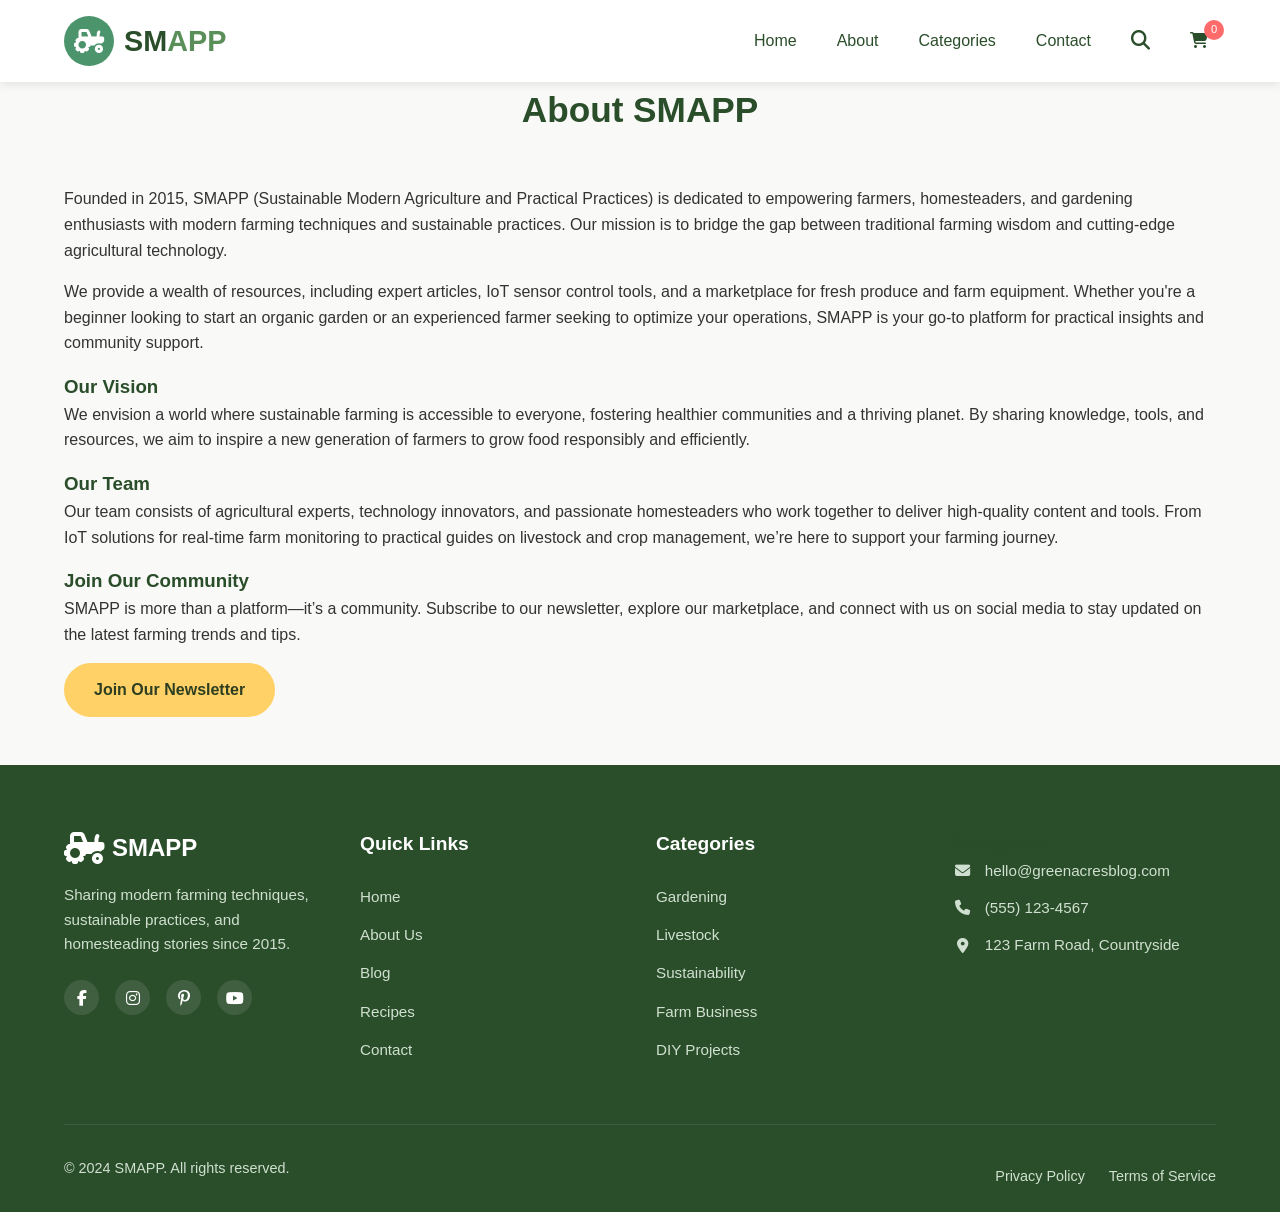
==== about.html @ 882ce3ce "Add files via upload" ====
<script type="text/javascript">
        var gk_isXlsx = false;
        var gk_xlsxFileLookup = {};
        var gk_fileData = {};
        function filledCell(cell) {
          return cell !== '' && cell != null;
        }
        function loadFileData(filename) {
        if (gk_isXlsx && gk_xlsxFileLookup[filename]) {
            try {
                var workbook = XLSX.read(gk_fileData[filename], { type: 'base64' });
                var firstSheetName = workbook.SheetNames[0];
                var worksheet = workbook.Sheets[firstSheetName];

                // Convert sheet to JSON to filter blank rows
                var jsonData = XLSX.utils.sheet_to_json(worksheet, { header: 1, blankrows: false, defval: '' });
                // Filter out blank rows (rows where all cells are empty, null, or undefined)
                var filteredData = jsonData.filter(row => row.some(filledCell));

                // Heuristic to find the header row by ignoring rows with fewer filled cells than the next row
                var headerRowIndex = filteredData.findIndex((row, index) =>
                  row.filter(filledCell).length >= filteredData[index + 1]?.filter(filledCell).length
                );
                // Fallback
                if (headerRowIndex === -1 || headerRowIndex > 25) {
                  headerRowIndex = 0;
                }

                // Convert filtered JSON back to CSV
                var csv = XLSX.utils.aoa_to_sheet(filteredData.slice(headerRowIndex)); // Create a new sheet from filtered array of arrays
                csv = XLSX.utils.sheet_to_csv(csv, { header: 1 });
                return csv;
            } catch (e) {
                console.error(e);
                return "";
            }
        }
        return gk_fileData[filename] || "";
        }
        </script><!DOCTYPE html>
<html lang="en">
<head>
    <meta charset="UTF-8">
    <meta name="viewport" content="width=device-width, initial-scale=1.0">
    <title>About SMAPP - Modern Farming Insights</title>
    <link rel="stylesheet" href="https://cdnjs.cloudflare.com/ajax/libs/font-awesome/6.4.0/css/all.min.css">
    <link rel="stylesheet" href="styles.css">
</head>
<body>
    <header>
        <div class="container header-container">
            <div class="logo-container">
                <a href="index.html" class="logo">
                    <div class="logo-img">
                        <i class="fas fa-tractor"></i>
                    </div>
                    <span class="logo-text">SM<span>APP</span></span>
                </a>
            </div>
            <button class="mobile-menu-btn" id="mobileMenuBtn">☰</button>
            <nav id="mainNav">
                <ul>
                    <li><a href="index.html">Home</a></li>
                    <li><a href="about.html" class="active">About</a></li>
                    <li><a href="categories.html">Categories</a></li>
                    <li><a href="contact.html">Contact</a></li>
                    <li><a href="#" class="search-btn" id="searchBtn"><i class="fas fa-search"></i></a></li>
                    <li class="cart-icon">
                        <a href="cart.html">
                            <i class="fas fa-shopping-cart"></i>
                            <span class="cart-count">0</span>
                        </a>
                    </li>
                </ul>
            </nav>
        </div>
        <div class="search-container" id="searchContainer">
            <input type="text" placeholder="Search articles..." id="searchInput">
            <button id="searchSubmit"><i class="fas fa-search"></i></button>
        </div>
    </header>

    <section id="about" class="about-section">
        <div class="container">
            <h2 class="section-title">About SMAPP</h2>
            <div class="about-content">
                <p>Founded in 2015, SMAPP (Sustainable Modern Agriculture and Practical Practices) is dedicated to empowering farmers, homesteaders, and gardening enthusiasts with modern farming techniques and sustainable practices. Our mission is to bridge the gap between traditional farming wisdom and cutting-edge agricultural technology.</p>
                <p>We provide a wealth of resources, including expert articles, IoT sensor control tools, and a marketplace for fresh produce and farm equipment. Whether you're a beginner looking to start an organic garden or an experienced farmer seeking to optimize your operations, SMAPP is your go-to platform for practical insights and community support.</p>
                <h3>Our Vision</h3>
                <p>We envision a world where sustainable farming is accessible to everyone, fostering healthier communities and a thriving planet. By sharing knowledge, tools, and resources, we aim to inspire a new generation of farmers to grow food responsibly and efficiently.</p>
                <h3>Our Team</h3>
                <p>Our team consists of agricultural experts, technology innovators, and passionate homesteaders who work together to deliver high-quality content and tools. From IoT solutions for real-time farm monitoring to practical guides on livestock and crop management, we’re here to support your farming journey.</p>
                <h3>Join Our Community</h3>
                <p>SMAPP is more than a platform—it’s a community. Subscribe to our newsletter, explore our marketplace, and connect with us on social media to stay updated on the latest farming trends and tips.</p>
                <div class="cta-button">
                    <a href="newsletter.html" class="btn btn-primary">Join Our Newsletter</a>
                </div>
            </div>
        </div>
    </section>

    <footer>
        <div class="container">
            <div class="footer-content">
                <div class="footer-about">
                    <div class="footer-logo">
                        <i class="fas fa-tractor"></i>
                        <span>SMAPP</span>
                    </div>
                    <p>Sharing modern farming techniques, sustainable practices, and homesteading stories since 2015.</p>
                    <div class="social-links">
                        <a href="#"><i class="fab fa-facebook-f"></i></a>
                        <a href="#"><i class="fab fa-instagram"></i></a>
                        <a href="#"><i class="fab fa-pinterest-p"></i></a>
                        <a href="#"><i class="fab fa-youtube"></i></a>
                    </div>
                </div>
                <div class="footer-links">
                    <h3>Quick Links</h3>
                    <ul>
                        <li><a href="index.html">Home</a></li>
                        <li><a href="about.html">About Us</a></li>
                        <li><a href="Articles.html">Blog</a></li>
                        <li><a href="#recipes">Recipes</a></li>
                        <li><a href="contact.html">Contact</a></li>
                    </ul>
                </div>
                <div class="footer-links">
                    <h3>Categories</h3>
                    <ul>
                        <li><a href="categories.html#gardening">Gardening</a></li>
                        <li><a href="categories.html#livestock">Livestock</a></li>
                        <li><a href="categories.html#sustainability">Sustainability</a></li>
                        <li><a href="categories.html#farm-business">Farm Business</a></li>
                        <li><a href="categories.html#diy-projects">DIY Projects</a></li>
                    </ul>
                </div>
                <div class="footer-contact">
                    <h3>Contact Us</h3>
                    <p><i class="fas fa-envelope"></i> hello@greenacresblog.com</p>
                    <p><i class="fas fa-phone"></i> (555) 123-4567</p>
                    <p><i class="fas fa-map-marker-alt"></i> 123 Farm Road, Countryside</p>
                </div>
            </div>
            <div class="footer-bottom">
                <p>&copy; 2024 SMAPP. All rights reserved.</p>
                <div class="footer-legal">
                    <a href="#">Privacy Policy</a>
                    <a href="#">Terms of Service</a>
                </div>
            </div>
        </div>
    </footer>

    <script src="script.js"></script>
    <script>
(function(){if(!window.chatbase||window.chatbase("getState")!=="initialized"){window.chatbase=(...arguments)=>{if(!window.chatbase.q){window.chatbase.q=[]}window.chatbase.q.push(arguments)};window.chatbase=new Proxy(window.chatbase,{get(target,prop){if(prop==="q"){return target.q}return(...args)=>target(prop,...args)}})}const onLoad=function(){const script=document.createElement("script");script.src="https://www.chatbase.co/embed.min.js";script.id="EK2ZR9FNbTwQjZ9c8VJAH";script.domain="www.chatbase.co";document.body.appendChild(script)};if(document.readyState==="complete"){onLoad()}else{window.addEventListener("load",onLoad)}})();
</script>
</body>
</html>
---- styles.css ----
/* CSS Reset */
* {
    margin: 0;
    padding: 0;
    box-sizing: border-box;
    font-family: 'Segoe UI', Tahoma, Geneva, Verdana, sans-serif;
}

body {
    line-height: 1.6;
    color: #333;
    background-color: #f9f9f7;
}

/* Typography */
h1, h2, h3, h4 {
    font-weight: 700;
    color: #2a4d2a;
}

p {
    margin-bottom: 1rem;
}

a {
    text-decoration: none;
    color: inherit;
}

/* Header Styles */
header {
    background-color: #fff;
    padding: 1rem 0;
    position: sticky;
    top: 0;
    z-index: 100;
    box-shadow: 0 2px 10px rgba(0,0,0,0.1);
}

.container {
    width: 90%;
    max-width: 1200px;
    margin: 0 auto;
}

.header-container {
    display: flex;
    justify-content: space-between;
    align-items: center;
}

/* Logo Styles */
.logo-container {
    display: flex;
    align-items: center;
}

.logo {
    display: flex;
    align-items: center;
}

.logo-img {
    height: 50px;
    width: 50px;
    background-color: #4c956c;
    border-radius: 50%;
    display: flex;
    align-items: center;
    justify-content: center;
    margin-right: 10px;
    color: white;
    font-size: 1.5rem;
}

.logo-text {
    font-size: 1.8rem;
    font-weight: bold;
    color: #2a4d2a;
}

.logo-text span {
    color: #5a8f5a;
}

/* Navigation */
nav ul {
    display: flex;
    list-style: none;
    align-items: center;
}

nav ul li {
    margin-left: 1.5rem;
}

nav ul li a {
    color: #2a4d2a;
    font-weight: 500;
    transition: color 0.3s;
    padding: 0.5rem;
    border-radius: 5px;
}

nav ul li a:hover {
    color: #5a8f5a;
    background-color: #f1f8f1;
}

.search-btn {
    font-size: 1.2rem;
    cursor: pointer;
}

.mobile-menu-btn {
    display: none;
    background: none;
    border: none;
    color: #2a4d2a;
    font-size: 1.5rem;
    cursor: pointer;
}

/* Search Container */
.search-container {
    display: none;
    padding: 1rem 0;
    background-color: #f1f8f1;
    justify-content: center;
}

.search-container.active {
    display: flex;
}

.search-container input {
    width: 60%;
    padding: 0.8rem 1rem;
    border: 1px solid #ddd;
    border-radius: 5px 0 0 5px;
    font-size: 1rem;
}

.search-container button {
    padding: 0 1rem;
    background-color: #5a8f5a;
    color: white;
    border: none;
    border-radius: 0 5px 5px 0;
    cursor: pointer;
}

/* ================== DASHBOARD ================== */
.dashboard-wrapper {
    max-width: 1000px;
    width: 100%;
    background: rgba(25, 35, 45, 0.8);
    border-radius: 20px;
    box-shadow: 0 15px 25px rgba(0, 0, 0, 0.5);
    overflow: hidden;
}

.dashboard-header {
    background: linear-gradient(90deg, #2c5c2c, #3a7a3a);
    padding: 25px 30px;
    text-align: center;
}

.dashboard-header h1 {
    font-size: 28px;
    margin-bottom: 5px;
    color: #fff;
}

.dashboard-header p {
    font-size: 16px;
    opacity: 0.8;
}

.sensor-grid {
    display: grid;
    grid-template-columns: repeat(auto-fit, minmax(300px, 1fr));
    gap: 20px;
    padding: 30px;
}

.sensor-card {
    background: rgba(35, 45, 55, 0.7);
    border-radius: 15px;
    padding: 20px;
    box-shadow: 0 5px 15px rgba(0, 0, 0, 0.3);
    transition: transform 0.3s ease;
}

.sensor-card:hover {
    transform: translateY(-5px);
}

.sensor-header {
    display: flex;
    align-items: center;
    margin-bottom: 15px;
    border-bottom: 1px solid rgba(255, 255, 255, 0.1);
    padding-bottom: 10px;
}

.sensor-icon {
    width: 50px;
    height: 50px;
    background: linear-gradient(135deg, #3a7a3a, #2c5c2c);
    border-radius: 50%;
    display: flex;
    justify-content: center;
    align-items: center;
    margin-right: 15px;
    font-size: 20px;
}

.sensor-info h3 {
    font-size: 18px;
    margin-bottom: 5px;
}

.sensor-info p {
    font-size: 14px;
    opacity: 0.7;
}

.sensor-status {
    display: flex;
    justify-content: space-between;
    margin: 15px 0;
    padding: 10px;
    background: rgba(0, 0, 0, 0.2);
    border-radius: 10px;
}

.status-indicator {
    display: flex;
    align-items: center;
}

.status-dot {
    width: 12px;
    height: 12px;
    border-radius: 50%;
    margin-right: 8px;
}

.online {
    background: #4CAF50;
    box-shadow: 0 0 8px #4CAF50;
}

.offline {
    background: #f44336;
    box-shadow: 0 0 8px #f44336;
}

.sensor-value {
    font-weight: bold;
    font-size: 18px;
}

.sensor-controls {
    display: flex;
    justify-content: space-between;
    margin-top: 20px;
}

.control-btn {
    flex: 1;
    margin: 0 5px;
    padding: 12px 0;
    border: none;
    border-radius: 8px;
    font-weight: bold;
    cursor: pointer;
    transition: all 0.3s ease;
    display: flex;
    justify-content: center;
    align-items: center;
}

.btn-on {
    background: linear-gradient(to right, #4CAF50, #2E7D32);
    color: white;
}

.btn-off {
    background: linear-gradient(to right, #f44336, #c62828);
    color: white;
}

.btn-auto {
    background: linear-gradient(to right, #2196F3, #1976D2);
    color: white;
}

.control-btn i {
    margin-right: 8px;
}

.control-btn:hover {
    transform: scale(1.05);
    box-shadow: 0 0 15px rgba(0, 0, 0, 0.4);
}

.btn-on.active {
    box-shadow: 0 0 15px #4CAF50;
}

.btn-off.active {
    box-shadow: 0 0 15px #f44336;
}

.btn-auto.active {
    box-shadow: 0 0 15px #2196F3;
}

.footer {
    text-align: center;
    padding: 20px;
    border-top: 1px solid rgba(255, 255, 255, 0.1);
    font-size: 14px;
    opacity: 0.7;
}


/* Featured Post */
.featured-post {
    background: linear-gradient(rgba(0, 0, 0, 0.4), rgba(0, 0, 0, 0.4)), url('https://images.unsplash.com/photo-1500595046743-cd271d694d30?ixlib=rb-4.0.3&ixid=M3wxMjA3fDB8MHxwaG90by1wYWdlfHx8fGVufDB8fHx8fA%3D%3D&auto=format&fit=crop&w=2074&q=80');
    background-size: cover;
    background-position: center;
    height: 70vh;
    display: flex;
    align-items: center;
    color: white;
    margin-bottom: 3rem;
}

.featured-content {
    max-width: 800px;
}

/* Button Styles */
.btn {
    display: inline-block;
    padding: 0.8rem 1.8rem;
    border-radius: 5px;
    font-weight: bold;
    transition: all 0.3s;
    text-align: center;
    cursor: pointer;
}

.btn-primary {
    background-color: #5a8f5a;
    color: white;
    border: 2px solid #5a8f5a;
}

.btn-primary:hover {
    background-color: #4a7d4a;
    border-color: #4a7d4a;
}

.btn-secondary {
    background-color: transparent;
    color: #5a8f5a;
    border: 2px solid #5a8f5a;
}

.btn-secondary:hover {
    background-color: rgba(90, 143, 90, 0.1);
}

/* Weather Widget */
.weather-widget {
    background: linear-gradient(135deg, #4a7c59 0%, #87a878 100%);
    border-radius: 18px;
    padding: 25px;
    color: white;
    box-shadow: 0 10px 20px rgba(0, 0, 0, 0.1);
    width: 100%;
    margin: 0 auto;
}

.weather-header {
    display: flex;
    justify-content: space-between;
    align-items: center;
    margin-bottom: 20px;
}

.category-tag {
    background: rgba(255, 255, 255, 0.2);
    padding: 8px 16px;
    border-radius: 20px;
    font-weight: 600;
    font-size: 0.9rem;
    backdrop-filter: blur(5px);
}

.weather-refresh {
    background: rgba(255, 255, 255, 0.2);
    border: none;
    color: white;
    width: 40px;
    height: 40px;
    border-radius: 50%;
    cursor: pointer;
    transition: all 0.3s;
    display: flex;
    align-items: center;
    justify-content: center;
}

.weather-refresh:hover {
    background: rgba(255, 255, 255, 0.3);
    transform: rotate(45deg);
}

.weather-content {
    display: flex;
    justify-content: space-between;
    gap: 20px;
    margin-bottom: 25px;
}

.weather-main {
    flex: 1;
    text-align: center;
    padding: 20px;
    background: rgba(255, 255, 255, 0.15);
    border-radius: 16px;
    backdrop-filter: blur(5px);
}

.weather-icon {
    font-size: 4.5rem;
    margin-bottom: 15px;
    color: #ffd166;
}

.weather-temp {
    font-size: 3.5rem;
    font-weight: 700;
    line-height: 1;
    margin-bottom: 8px;
}

.weather-desc {
    font-size: 1.2rem;
    opacity: 0.9;
}

.weather-details {
    flex: 1;
    display: flex;
    flex-direction: column;
    justify-content: space-around;
    background: rgba(255, 255, 255, 0.15);
    border-radius: 16px;
    padding: 20px;
    backdrop-filter: blur(5px);
}

.weather-detail {
    display: flex;
    align-items: center;
    margin-bottom: 15px;
}

.weather-detail i {
    font-size: 1.5rem;
    margin-right: 15px;
    width: 30px;
    text-align: center;
    color: #ffd166;
}

.weather-detail span {
    font-size: 1.1rem;
}

.iot-sensors { max-width: 720px; margin: 0 auto; 
    font-family: system-ui, -apple-system, Segoe UI, Roboto, 
    Helvetica, Arial, sans-serif; 
}
  .iot-sensors h4 { margin: 0 0 12px; font-size: 1.25rem; 
}
  .sensor-grid {
    display: grid;
    grid-template-columns: repeat(4, minmax(0,1fr));
    gap: 12px;
  }
.sensor-card {
    display: grid;
    grid-template-rows: auto 1fr auto;
    gap: 8px;
    padding: 12px;
    border-radius: 14px;
    background: transparent;
    color: #e8eaed;
    /* box-shadow: 0 1px 0 rgba(255,255,255,0.04), 0 8px 24px rgba(0,0,0,0.25) inset, 0 2px 12px rgba(0,0,0,0.3); */
}
.sensor-name { font-weight: 600; display: flex; align-items: center; gap: 8px; opacity: 0.9; 
}
.sensor-value {
    font-size: 1.6rem;
    font-variant-numeric: tabular-nums;
    line-height: 1;
    padding: 6px 0 2px;
}
.sensor-card.loading .sensor-value { opacity: 0.6; }
/* Sensor read button */
.sensor-read {
    flex: 1;
    margin: 0 5px;
    padding: 12px 0;
    border: none;
    border-radius: 8px;
    font-weight: bold;
    cursor: pointer;
    transition: all 0.3s ease;
    display: flex;
    justify-content: center;
    align-items: center;
    background: linear-gradient(to right, #ffd166, #d4a017);
    color: #2d3e21;
}

.sensor-read:hover {
    transform: scale(1.05);
    box-shadow: 0 0 15px rgba(255, 209, 102, 0.6);
}

.sensor-read:active {
    transform: scale(0.95);
    background: linear-gradient(to right, #e6ba5c, #bc9014);
}

.sensor-read:disabled {
    opacity: 0.6;
    cursor: not-allowed;
    transform: none;
    box-shadow: none;
}

.sensor-read i {
    margin-right: 8px;
}

/* Adjust sensor controls for mobile */
.sensor-controls {
    display: flex;
    flex-wrap: wrap;
    gap: 8px;
    justify-content: space-between;
}

/* Mobile adjustments */
@media (max-width: 768px) {
    .sensor-read {
        padding: 8px 0;
        font-size: 14px;
        margin: 0 3px;
        min-width: 60px;
    }

    .sensor-read i {
        margin-right: 6px;
        font-size: 14px;
    }

    .sensor-read:hover {
        transform: none; /* Disable hover scale on touch devices */
        box-shadow: none;
    }

    .sensor-read:active {
        transform: scale(0.95);
        background: linear-gradient(to right, #e6ba5c, #bc9014);
        box-shadow: 0 0 10px rgba(255, 209, 102, 0.4);
    }

    .sensor-controls {
        display: grid;
        grid-template-columns: repeat(2, 1fr); /* 2 buttons per row */
        gap: 6px;
        padding: 5px;
    }

    .sensor-controls .control-btn {
        padding: 8px 0;
        font-size: 14px;
        margin: 0;
        min-width: 0;
    }

    .sensor-controls .control-btn i {
        font-size: 14px;
        margin-right: 6px;
    }
}

@media (max-width: 480px) {
    .sensor-read {
        font-size: 12px;
        padding: 6px 0;
    }

    .sensor-read i {
        font-size: 12px;
        margin-right: 4px;
    }

    .sensor-controls {
        grid-template-columns: 1fr; /* Stack buttons vertically on very small screens */
        gap: 4px;
    }

    .sensor-controls .control-btn {
        font-size: 12px;
        padding: 6px 0;
    }

    .sensor-controls .control-btn i {
        font-size: 12px;
        margin-right: 4px;
    }
}

.weather-footer {
    text-align: center;
    padding-top: 20px;
    border-top: 1px solid rgba(255, 255, 255, 0.2);
}

.post-meta {
    color: rgba(255, 255, 255, 0.85);
    margin-bottom: 15px;
    font-size: 0.95rem;
}

.btn {
    display: inline-block;
    padding: 12px 28px;
    border-radius: 50px;
    font-weight: 600;
    transition: all 0.3s;
    text-align: center;
    cursor: pointer;
    text-decoration: none;
}

.btn-primary {
    background: #ffd166;
    color: #2d3e21;
    border: 2px solid #ffd166;
}

.btn-primary:hover {
    background: transparent;
    color: #ffd166;
}

/* Category Tag */
.category-tag {
    display: inline-block;
    background-color: #5a8f5a;
    color: white;
    padding: 0.3rem 0.8rem;
    border-radius: 20px;
    font-size: 0.9rem;
    font-weight: bold;
}

/* Latest Posts */
.section-title {
    text-align: center;
    margin-bottom: 3rem;
    font-size: 2.2rem;
}

.posts-grid {
    display: grid;
    grid-template-columns: repeat(auto-fit, minmax(300px, 1fr));
    gap: 2rem;
    margin-bottom: 2rem;
}

.post-card {
    background: white;
    border-radius: 8px;
    overflow: hidden;
    box-shadow: 0 5px 15px rgba(0,0,0,0.05);
    transition: transform 0.3s, box-shadow 0.3s;
}

.post-card:hover {
    transform: translateY(-5px);
    box-shadow: 0 10px 25px rgba(0,0,0,0.1);
}

.post-image {
    position: relative;
    height: 200px;
    overflow: hidden;
    background-color: #f1f8f1;
    display: flex;
    align-items: center;
    justify-content: center;
}

.image-placeholder {
    font-size: 3rem;
    color: #5a8f5a;
}

.post-image .category-tag {
    position: absolute;
    top: 1rem;
    right: 1rem;
}

.post-content {
    padding: 1.5rem;
}

.post-content h3 {
    margin-bottom: 0.8rem;
    font-size: 1.3rem;
}

.post-content h3 a {
    color: #2a4d2a;
    transition: color 0.3s;
}

.post-content h3 a:hover {
    color: #5a8f5a;
}

.post-excerpt {
    color: #666;
    margin-bottom: 1.2rem;
    font-size: 0.95rem;
}

.post-meta {
    display: flex;
    justify-content: space-between;
    color: #888;
    font-size: 0.85rem;
    flex-wrap: wrap;
}

.post-meta span {
    display: flex;
    align-items: center;
    margin-right: 1rem;
    margin-bottom: 0.5rem;
}

.post-meta i {
    margin-right: 0.3rem;
    font-size: 0.8rem;
}

.view-all {
    text-align: center;
    margin-top: 2rem;
}

/* Farm Marketplace Styles */
.farm-market {
    padding: 4rem 0;
    background-color: #f8faf8;
}

.market-tabs {
    display: flex;
    justify-content: center;
    margin-bottom: 2rem;
    border-bottom: 1px solid #ddd;
}

.tab-btn {
    padding: 0.8rem 1.5rem;
    background: none;
    border: none;
    border-bottom: 3px solid transparent;
    font-weight: bold;
    color: #666;
    cursor: pointer;
    transition: all 0.3s;
}

.tab-btn.active {
    color: #2a4d2a;
    border-bottom-color: #5a8f5a;
}

.market-content {
    display: none;
}

.market-content.active {
    display: block;
}

.products-grid {
    display: grid;
    grid-template-columns: repeat(auto-fit, minmax(280px, 1fr));
    gap: 2rem;
    margin-bottom: 2rem;
}

.product-card {
    background: white;
    border-radius: 8px;
    overflow: hidden;
    box-shadow: 0 5px 15px rgba(0,0,0,0.05);
    transition: transform 0.3s, box-shadow 0.3s;
}

.product-card:hover {
    transform: translateY(-5px);
    box-shadow: 0 10px 25px rgba(0,0,0,0.1);
}

.product-image {
    position: relative;
    height: 200px;
    overflow: hidden;
    background-color: #f1f8f1;
    display: flex;
    align-items: center;
    justify-content: center;
}

.product-badge {
    position: absolute;
    top: 1rem;
    right: 1rem;
    background-color: #5a8f5a;
    color: white;
    padding: 0.3rem 0.8rem;
    border-radius: 20px;
    font-size: 0.8rem;
    font-weight: bold;
}

.product-details {
    padding: 1.5rem;
}

.product-details h3 {
    margin-bottom: 0.5rem;
    font-size: 1.2rem;
}

.product-description {
    color: #666;
    margin-bottom: 1rem;
    font-size: 0.9rem;
    min-height: 40px;
}

.product-meta {
    display: flex;
    justify-content: space-between;
    margin-bottom: 1rem;
    font-weight: bold;
    flex-wrap: wrap;
}

.product-price {
    color: #2a4d2a;
    font-size: 1.1rem;
}

.product-stock {
    color: #666;
    font-size: 0.9rem;
}

.btn-cart {
    width: 100%;
    padding: 0.6rem;
    background-color: #5a8f5a;
    color: white;
    border: none;
    border-radius: 5px;
    font-weight: bold;
    cursor: pointer;
    transition: background-color 0.3s;
}

.btn-cart:hover {
    background-color: #4a7d4a;
}

/* Shopping Cart Styles */
.cart-icon {
    position: relative;
    margin-left: 1.5rem;
}

.cart-count {
    position: absolute;
    top: -8px;
    right: -8px;
    background-color: #ff6b6b;
    color: white;
    width: 20px;
    height: 20px;
    border-radius: 50%;
    font-size: 0.7rem;
    display: flex;
    align-items: center;
    justify-content: center;
}

/* Newsletter */
.newsletter {
    background-color: #f1f8f1;
    padding: 4rem 0;
    margin: 3rem 0;
}

.newsletter-container {
    display: flex;
    justify-content: space-between;
    align-items: center;
    max-width: 900px;
    margin: 0 auto;
}

.newsletter-content {
    flex: 1;
    padding-right: 2rem;
}

.newsletter h2 {
    margin-bottom: 0.8rem;
    font-size: 1.8rem;
}

.newsletter p {
    color: #555;
}

.newsletter-form {
    display: flex;
    flex: 1;
}

.newsletter-form input {
    flex: 1;
    padding: 0.8rem 1rem;
    border: 1px solid #ddd;
    border-radius: 5px 0 0 5px;
    font-size: 1rem;
}

.newsletter-form button {
    padding: 0 1.5rem;
    border-radius: 0 5px 5px 0;
}

/* Popular Categories */
.categories-grid {
    display: grid;
    grid-template-columns: repeat(auto-fit, minmax(200px, 1fr));
    gap: 1.5rem;
}

.category-card {
    background: white;
    border-radius: 8px;
    overflow: hidden;
    box-shadow: 0 5px 15px rgba(0,0,0,0.05);
    transition: transform 0.3s, box-shadow 0.3s;
    text-align: center;
    padding: 1.5rem;
}

.category-card:hover {
    transform: translateY(-5px);
    box-shadow: 0 10px 25px rgba(0,0,0,0.1);
}

.category-image {
    height: 100px;
    display: flex;
    align-items: center;
    justify-content: center;
    font-size: 2.5rem;
    color: #5a8f5a;
    margin-bottom: 1rem;
}

.category-card h3 {
    font-size: 1.2rem;
}

/* Footer */
footer {
    background-color: #2a4d2a;
    color: white;
    padding: 4rem 0 1rem;
    margin-top: 3rem;
}

.footer-content {
    display: grid;
    grid-template-columns: repeat(auto-fit, minmax(200px, 1fr));
    gap: 2rem;
    margin-bottom: 3rem;
}

.footer-about {
    padding-right: 1rem;
}

.footer-logo {
    display: flex;
    align-items: center;
    font-size: 1.5rem;
    font-weight: bold;
    margin-bottom: 1rem;
}

.footer-logo i {
    margin-right: 0.5rem;
    font-size: 2rem;
}

.footer-about p {
    color: #d0e0d0;
    margin-bottom: 1.5rem;
    font-size: 0.95rem;
}

.social-links {
    display: flex;
    gap: 1rem;
}

.social-links a {
    color: white;
    width: 35px;
    height: 35px;
    border-radius: 50%;
    background-color: rgba(255,255,255,0.1);
    display: flex;
    align-items: center;
    justify-content: center;
    transition: background-color 0.3s;
}

.social-links a:hover {
    background-color: rgba(255,255,255,0.2);
}

.footer-links h3 {
    color: white;
    margin-bottom: 1.5rem;
    font-size: 1.2rem;
}

.footer-links ul {
    list-style: none;
}

.footer-links li {
    margin-bottom: 0.8rem;
}

.footer-links a {
    color: #d0e0d0;
    transition: color 0.3s;
    font-size: 0.95rem;
}

.footer-links a:hover {
    color: white;
}

.footer-contact p {
    display: flex;
    align-items: center;
    margin-bottom: 0.8rem;
    color: #d0e0d0;
    font-size: 0.95rem;
}

.footer-contact i {
    margin-right: 0.8rem;
    width: 20px;
    text-align: center;
}

.footer-bottom {
    display: flex;
    justify-content: space-between;
    align-items: center;
    padding-top: 2rem;
    border-top: 1px solid rgba(255,255,255,0.1);
    font-size: 0.9rem;
    color: #d0e0d0;
}

.footer-legal {
    display: flex;
    gap: 1.5rem;
}

.footer-legal a {
    color: #d0e0d0;
    transition: color 0.3s;
}

.footer-legal a:hover {
    color: white;
}

/* Responsive Design */
@media (max-width: 992px) {
    .newsletter-container {
        flex-direction: column;
        text-align: center;
    }
    
    .newsletter-content {
        padding-right: 0;
        margin-bottom: 1.5rem;
    }
    
    .newsletter-form {
        width: 100%;
    }
}

@media (max-width: 900px) {
    .weather-content.horizontal-layout {
        flex-direction: column;
        gap: 1rem;
    }
    
    .horizontal-item {
        min-height: auto;
        padding: 1rem;
    }
    
    .weather-main.horizontal-item .weather-icon {
        font-size: 2.5rem;
    }
    
    .weather-main.horizontal-item .weather-temp span:first-child {
        font-size: 2.2rem;
    }
    
    .forecast-days {
        justify-content: space-between;
    }
}

@media (max-width: 768px) {
    .mobile-menu-btn {
        display: block;
    }

    nav {
        position: fixed;
        top: 80px;
        left: -100%;
        width: 100%;
        background-color: white;
        padding: 1rem 0;
        box-shadow: 0 5px 10px rgba(0,0,0,0.1);
        transition: left 0.3s;
    }

    nav.active {
        left: 0;
    }

    nav ul {
        flex-direction: column;
        align-items: center;
    }

    nav ul li {
        margin: 0;
        padding: 1rem 0;
    }

    .featured-post {
        height: auto;
        padding: 2rem 0;
    }
    
    .featured-content {
        max-width: 100%;
    }
    
    .weather-widget {
        max-width: 100%;
    }
}

@media (max-width: 600px) {
    .weather-widget {
        padding: 1.5rem;
    }
    
    .weather-details.horizontal-item .weather-detail {
        flex-direction: row;
        justify-content: space-between;
        align-items: center;
        text-align: left;
        gap: 0.5rem;
    }
    
    .weather-details.horizontal-item .weather-detail i {
        margin-bottom: 0;
        font-size: 1.2rem;
        min-width: 20px;
    }
    
    .weather-details.horizontal-item .weather-detail span:first-of-type {
        flex: 1;
        text-align: left;
        margin-bottom: 0;
    }
    
    .forecast-days {
        flex-direction: column;
        gap: 0.8rem;
    }
    
    .weather-forecast.horizontal-item .forecast-day {
        flex-direction: row;
        justify-content: space-between;
        align-items: center;
    }
    
    .weather-forecast.horizontal-item .forecast-day i {
        margin-bottom: 0;
        font-size: 1.2rem;
        min-width: 30px;
    }
    
    .section-title {
        font-size: 1.8rem;
    }
    
    .logo-text {
        font-size: 1.5rem;
    }
    
    .footer-bottom {
        flex-direction: column;
        gap: 1rem;
        text-align: center;
    }
    
    .footer-legal {
        justify-content: center;
    }
    
    .post-meta {
        flex-direction: column;
        align-items: flex-start;
    }
    
    .post-meta span {
        margin-bottom: 0.5rem;
    }
}

/* Actuator State Styling */
.status-indicator .state {
    margin-left: 10px;
    font-weight: bold;
    color: #ffd166;
}

/* Notification Styling */
.notification {
    position: fixed;
    top: 100px;
    right: 20px;
    background: #4caf50;
    color: white;
    padding: 1rem;
    border-radius: 5px;
    z-index: 1000;
    animation: slideIn 0.3s ease;
}

@keyframes slideIn {
    from { transform: translateX(100%); }
    to { transform: translateX(0); }
}
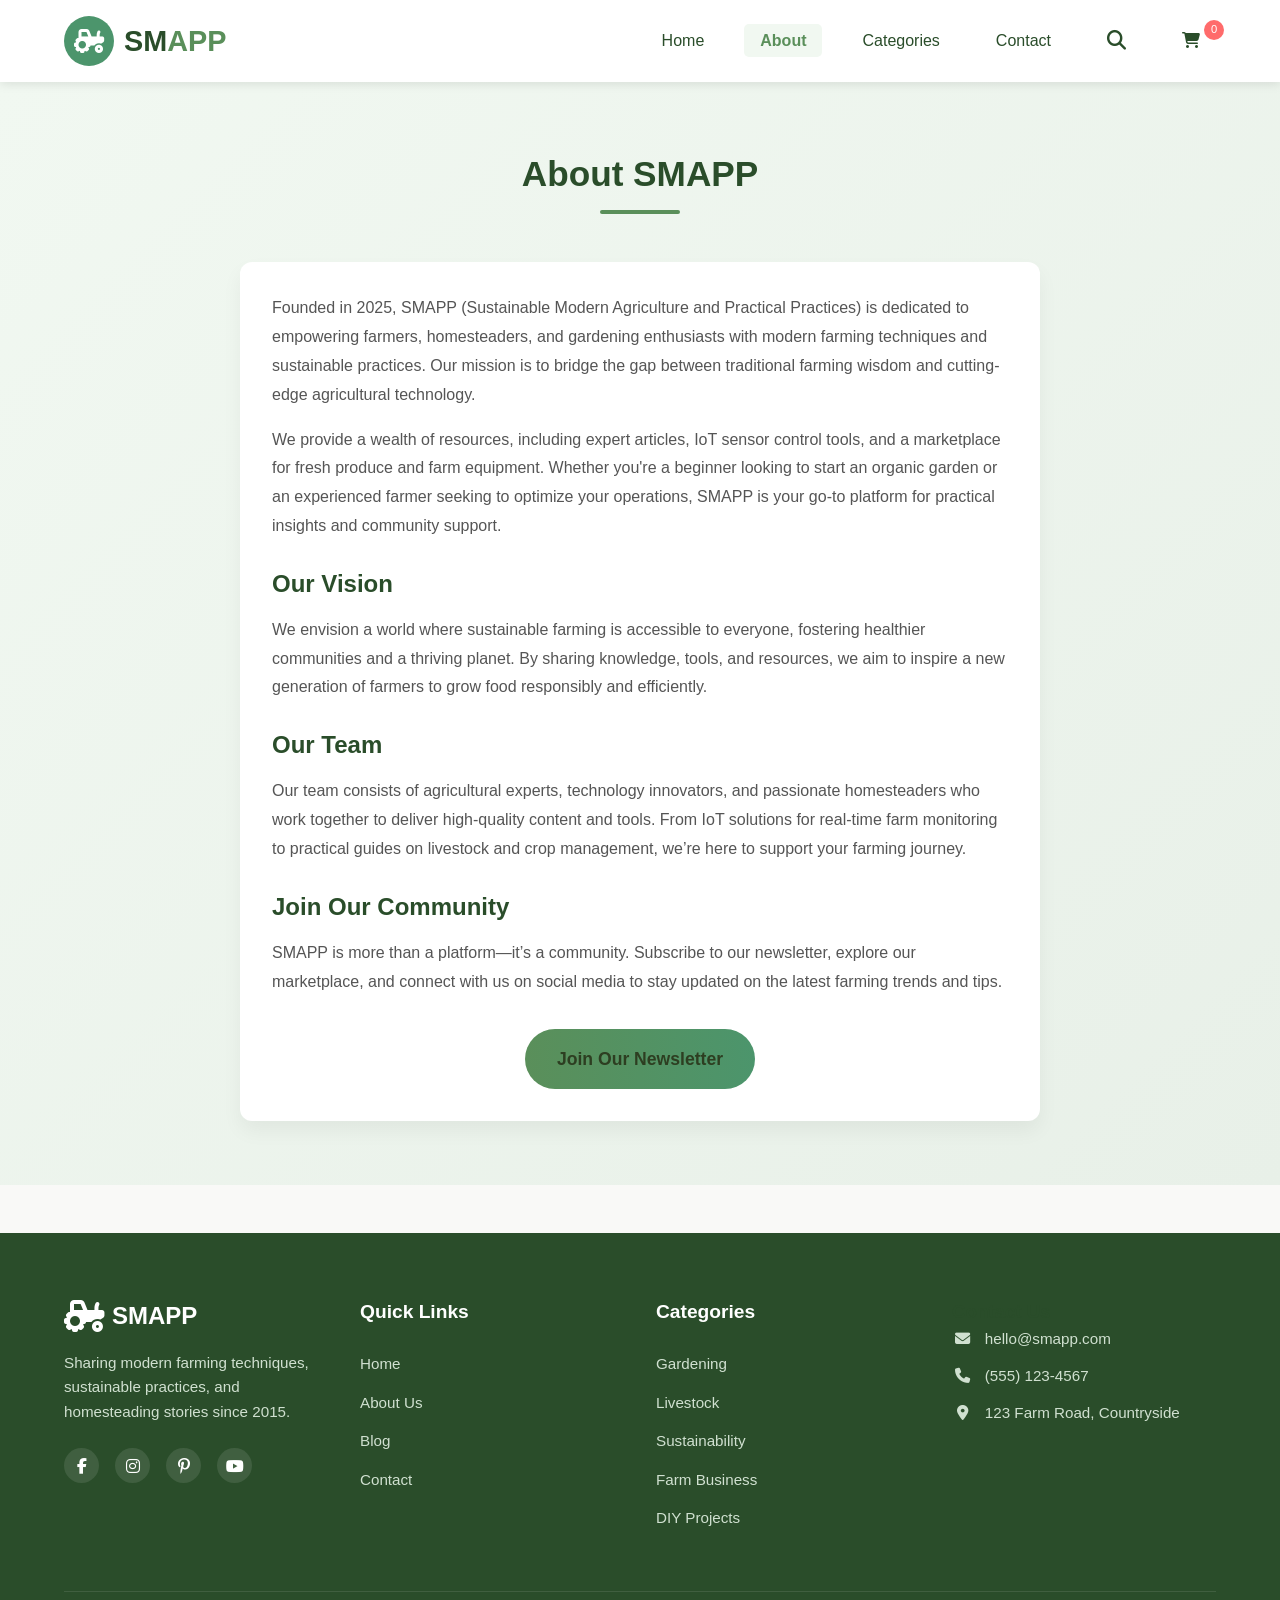
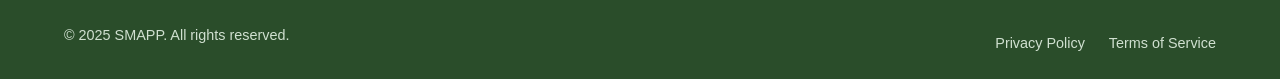
==== commit 7c2c048d: "Update about.html" ====
--- a/about.html
+++ b/about.html
@@ -1,43 +1,4 @@
-<script type="text/javascript">
-        var gk_isXlsx = false;
-        var gk_xlsxFileLookup = {};
-        var gk_fileData = {};
-        function filledCell(cell) {
-          return cell !== '' && cell != null;
-        }
-        function loadFileData(filename) {
-        if (gk_isXlsx && gk_xlsxFileLookup[filename]) {
-            try {
-                var workbook = XLSX.read(gk_fileData[filename], { type: 'base64' });
-                var firstSheetName = workbook.SheetNames[0];
-                var worksheet = workbook.Sheets[firstSheetName];
-
-                // Convert sheet to JSON to filter blank rows
-                var jsonData = XLSX.utils.sheet_to_json(worksheet, { header: 1, blankrows: false, defval: '' });
-                // Filter out blank rows (rows where all cells are empty, null, or undefined)
-                var filteredData = jsonData.filter(row => row.some(filledCell));
-
-                // Heuristic to find the header row by ignoring rows with fewer filled cells than the next row
-                var headerRowIndex = filteredData.findIndex((row, index) =>
-                  row.filter(filledCell).length >= filteredData[index + 1]?.filter(filledCell).length
-                );
-                // Fallback
-                if (headerRowIndex === -1 || headerRowIndex > 25) {
-                  headerRowIndex = 0;
-                }
-
-                // Convert filtered JSON back to CSV
-                var csv = XLSX.utils.aoa_to_sheet(filteredData.slice(headerRowIndex)); // Create a new sheet from filtered array of arrays
-                csv = XLSX.utils.sheet_to_csv(csv, { header: 1 });
-                return csv;
-            } catch (e) {
-                console.error(e);
-                return "";
-            }
-        }
-        return gk_fileData[filename] || "";
-        }
-        </script><!DOCTYPE html>
+<!DOCTYPE html>
 <html lang="en">
 <head>
     <meta charset="UTF-8">
@@ -84,7 +45,7 @@
         <div class="container">
             <h2 class="section-title">About SMAPP</h2>
             <div class="about-content">
-                <p>Founded in 2015, SMAPP (Sustainable Modern Agriculture and Practical Practices) is dedicated to empowering farmers, homesteaders, and gardening enthusiasts with modern farming techniques and sustainable practices. Our mission is to bridge the gap between traditional farming wisdom and cutting-edge agricultural technology.</p>
+                <p>Founded in 2025, SMAPP (Sustainable Modern Agriculture and Practical Practices) is dedicated to empowering farmers, homesteaders, and gardening enthusiasts with modern farming techniques and sustainable practices. Our mission is to bridge the gap between traditional farming wisdom and cutting-edge agricultural technology.</p>
                 <p>We provide a wealth of resources, including expert articles, IoT sensor control tools, and a marketplace for fresh produce and farm equipment. Whether you're a beginner looking to start an organic garden or an experienced farmer seeking to optimize your operations, SMAPP is your go-to platform for practical insights and community support.</p>
                 <h3>Our Vision</h3>
                 <p>We envision a world where sustainable farming is accessible to everyone, fostering healthier communities and a thriving planet. By sharing knowledge, tools, and resources, we aim to inspire a new generation of farmers to grow food responsibly and efficiently.</p>
@@ -121,7 +82,6 @@
                         <li><a href="index.html">Home</a></li>
                         <li><a href="about.html">About Us</a></li>
                         <li><a href="Articles.html">Blog</a></li>
-                        <li><a href="#recipes">Recipes</a></li>
                         <li><a href="contact.html">Contact</a></li>
                     </ul>
                 </div>
@@ -137,13 +97,13 @@
                 </div>
                 <div class="footer-contact">
                     <h3>Contact Us</h3>
-                    <p><i class="fas fa-envelope"></i> hello@greenacresblog.com</p>
+                    <p><i class="fas fa-envelope"></i> hello@smapp.com</p>
                     <p><i class="fas fa-phone"></i> (555) 123-4567</p>
                     <p><i class="fas fa-map-marker-alt"></i> 123 Farm Road, Countryside</p>
                 </div>
             </div>
             <div class="footer-bottom">
-                <p>&copy; 2024 SMAPP. All rights reserved.</p>
+                <p>&copy; 2025 SMAPP. All rights reserved.</p>
                 <div class="footer-legal">
                     <a href="#">Privacy Policy</a>
                     <a href="#">Terms of Service</a>
@@ -151,10 +111,50 @@
             </div>
         </div>
     </footer>
+        
+        <script type="text/javascript">
+        var gk_isXlsx = false;
+        var gk_xlsxFileLookup = {};
+        var gk_fileData = {};
+        function filledCell(cell) {
+          return cell !== '' && cell != null;
+        }
+        function loadFileData(filename) {
+        if (gk_isXlsx && gk_xlsxFileLookup[filename]) {
+            try {
+                var workbook = XLSX.read(gk_fileData[filename], { type: 'base64' });
+                var firstSheetName = workbook.SheetNames[0];
+                var worksheet = workbook.Sheets[firstSheetName];
 
+                // Convert sheet to JSON to filter blank rows
+                var jsonData = XLSX.utils.sheet_to_json(worksheet, { header: 1, blankrows: false, defval: '' });
+                // Filter out blank rows (rows where all cells are empty, null, or undefined)
+                var filteredData = jsonData.filter(row => row.some(filledCell));
+
+                // Heuristic to find the header row by ignoring rows with fewer filled cells than the next row
+                var headerRowIndex = filteredData.findIndex((row, index) =>
+                  row.filter(filledCell).length >= filteredData[index + 1]?.filter(filledCell).length
+                );
+                // Fallback
+                if (headerRowIndex === -1 || headerRowIndex > 25) {
+                  headerRowIndex = 0;
+                }
+
+                // Convert filtered JSON back to CSV
+                var csv = XLSX.utils.aoa_to_sheet(filteredData.slice(headerRowIndex)); // Create a new sheet from filtered array of arrays
+                csv = XLSX.utils.sheet_to_csv(csv, { header: 1 });
+                return csv;
+            } catch (e) {
+                console.error(e);
+                return "";
+            }
+        }
+        return gk_fileData[filename] || "";
+        }
+        </script>
     <script src="script.js"></script>
     <script>
 (function(){if(!window.chatbase||window.chatbase("getState")!=="initialized"){window.chatbase=(...arguments)=>{if(!window.chatbase.q){window.chatbase.q=[]}window.chatbase.q.push(arguments)};window.chatbase=new Proxy(window.chatbase,{get(target,prop){if(prop==="q"){return target.q}return(...args)=>target(prop,...args)}})}const onLoad=function(){const script=document.createElement("script");script.src="https://www.chatbase.co/embed.min.js";script.id="EK2ZR9FNbTwQjZ9c8VJAH";script.domain="www.chatbase.co";document.body.appendChild(script)};if(document.readyState==="complete"){onLoad()}else{window.addEventListener("load",onLoad)}})();
 </script>
 </body>
-</html>+</html>
--- a/styles.css
+++ b/styles.css
@@ -97,14 +97,20 @@
 nav ul li a {
     color: #2a4d2a;
     font-weight: 500;
-    transition: color 0.3s;
-    padding: 0.5rem;
+    transition: color 0.3s, background-color 0.3s;
+    padding: 0.5rem 1rem;
     border-radius: 5px;
 }
 
 nav ul li a:hover {
     color: #5a8f5a;
     background-color: #f1f8f1;
+}
+
+nav ul li a.active {
+    color: #5a8f5a;
+    background-color: #f1f8f1;
+    font-weight: bold;
 }
 
 .search-btn {
@@ -139,6 +145,12 @@
     border: 1px solid #ddd;
     border-radius: 5px 0 0 5px;
     font-size: 1rem;
+    transition: border-color 0.3s;
+}
+
+.search-container input:focus {
+    border-color: #5a8f5a;
+    outline: none;
 }
 
 .search-container button {
@@ -148,6 +160,11 @@
     border: none;
     border-radius: 0 5px 5px 0;
     cursor: pointer;
+    transition: background-color 0.3s;
+}
+
+.search-container button:hover {
+    background-color: #4a7d4a;
 }
 
 /* ================== DASHBOARD ================== */
@@ -248,8 +265,8 @@
 }
 
 .online {
-    background: #4CAF50;
-    box-shadow: 0 0 8px #4CAF50;
+    background: #1caf63;
+    box-shadow: 0 0 8px #1caf63;
 }
 
 .offline {
@@ -283,7 +300,7 @@
 }
 
 .btn-on {
-    background: linear-gradient(to right, #4CAF50, #2E7D32);
+    background: linear-gradient(to right, #1caf63, #02351d);
     color: white;
 }
 
@@ -307,7 +324,7 @@
 }
 
 .btn-on.active {
-    box-shadow: 0 0 15px #4CAF50;
+    box-shadow: 0 0 15px #497d49;
 }
 
 .btn-off.active {
@@ -326,7 +343,6 @@
     opacity: 0.7;
 }
 
-
 /* Featured Post */
 .featured-post {
     background: linear-gradient(rgba(0, 0, 0, 0.4), rgba(0, 0, 0, 0.4)), url('https://images.unsplash.com/photo-1500595046743-cd271d694d30?ixlib=rb-4.0.3&ixid=M3wxMjA3fDB8MHxwaG90by1wYWdlfHx8fGVufDB8fHx8fA%3D%3D&auto=format&fit=crop&w=2074&q=80');
@@ -346,23 +362,24 @@
 /* Button Styles */
 .btn {
     display: inline-block;
-    padding: 0.8rem 1.8rem;
-    border-radius: 5px;
-    font-weight: bold;
+    padding: 12px 28px;
+    border-radius: 50px;
+    font-weight: 600;
     transition: all 0.3s;
     text-align: center;
     cursor: pointer;
+    text-decoration: none;
 }
 
 .btn-primary {
-    background-color: #5a8f5a;
-    color: white;
-    border: 2px solid #5a8f5a;
+    background: #ffd166;
+    color: #2d3e21;
+    border: 2px solid #ffd166;
 }
 
 .btn-primary:hover {
-    background-color: #4a7d4a;
-    border-color: #4a7d4a;
+    background: transparent;
+    color: #ffd166;
 }
 
 .btn-secondary {
@@ -484,17 +501,23 @@
     font-size: 1.1rem;
 }
 
-.iot-sensors { max-width: 720px; margin: 0 auto; 
-    font-family: system-ui, -apple-system, Segoe UI, Roboto, 
-    Helvetica, Arial, sans-serif; 
-}
-  .iot-sensors h4 { margin: 0 0 12px; font-size: 1.25rem; 
-}
-  .sensor-grid {
+.iot-sensors { 
+    max-width: 720px; 
+    margin: 0 auto; 
+    font-family: system-ui, -apple-system, Segoe UI, Roboto, Helvetica, Arial, sans-serif; 
+}
+
+.iot-sensors h4 { 
+    margin: 0 0 12px; 
+    font-size: 1.25rem; 
+}
+
+.sensor-grid {
     display: grid;
     grid-template-columns: repeat(4, minmax(0,1fr));
     gap: 12px;
-  }
+}
+
 .sensor-card {
     display: grid;
     grid-template-rows: auto 1fr auto;
@@ -503,17 +526,27 @@
     border-radius: 14px;
     background: transparent;
     color: #e8eaed;
-    /* box-shadow: 0 1px 0 rgba(255,255,255,0.04), 0 8px 24px rgba(0,0,0,0.25) inset, 0 2px 12px rgba(0,0,0,0.3); */
-}
-.sensor-name { font-weight: 600; display: flex; align-items: center; gap: 8px; opacity: 0.9; 
-}
+}
+
+.sensor-name { 
+    font-weight: 600; 
+    display: flex; 
+    align-items: center; 
+    gap: 8px; 
+    opacity: 0.9; 
+}
+
 .sensor-value {
     font-size: 1.6rem;
     font-variant-numeric: tabular-nums;
     line-height: 1;
     padding: 6px 0 2px;
 }
-.sensor-card.loading .sensor-value { opacity: 0.6; }
+
+.sensor-card.loading .sensor-value { 
+    opacity: 0.6; 
+}
+
 /* Sensor read button */
 .sensor-read {
     flex: 1;
@@ -644,28 +677,6 @@
     font-size: 0.95rem;
 }
 
-.btn {
-    display: inline-block;
-    padding: 12px 28px;
-    border-radius: 50px;
-    font-weight: 600;
-    transition: all 0.3s;
-    text-align: center;
-    cursor: pointer;
-    text-decoration: none;
-}
-
-.btn-primary {
-    background: #ffd166;
-    color: #2d3e21;
-    border: 2px solid #ffd166;
-}
-
-.btn-primary:hover {
-    background: transparent;
-    color: #ffd166;
-}
-
 /* Category Tag */
 .category-tag {
     display: inline-block;
@@ -682,6 +693,17 @@
     text-align: center;
     margin-bottom: 3rem;
     font-size: 2.2rem;
+    position: relative;
+}
+
+.section-title::after {
+    content: '';
+    width: 80px;
+    height: 4px;
+    background-color: #5a8f5a;
+    display: block;
+    margin: 0.5rem auto;
+    border-radius: 2px;
 }
 
 .posts-grid {
@@ -964,6 +986,12 @@
     border: 1px solid #ddd;
     border-radius: 5px 0 0 5px;
     font-size: 1rem;
+    transition: border-color 0.3s;
+}
+
+.newsletter-form input:focus {
+    border-color: #5a8f5a;
+    outline: none;
 }
 
 .newsletter-form button {
@@ -1128,6 +1156,330 @@
     color: white;
 }
 
+/* About Section */
+.about-section {
+    padding: 4rem 0;
+    background: linear-gradient(135deg, #f1f8f1 0%, #e8f0e8 100%);
+}
+
+.about-content {
+    max-width: 800px;
+    margin: 0 auto;
+    background: white;
+    padding: 2rem;
+    border-radius: 12px;
+    box-shadow: 0 10px 20px rgba(0,0,0,0.05);
+    transition: transform 0.3s ease;
+}
+
+.about-content:hover {
+    transform: translateY(-5px);
+}
+
+.about-content h3 {
+    font-size: 1.5rem;
+    margin: 1.5rem 0 0.8rem;
+    color: #2a4d2a;
+}
+
+.about-content p {
+    color: #555;
+    font-size: 1rem;
+    line-height: 1.8;
+}
+
+.cta-button {
+    text-align: center;
+    margin-top: 2rem;
+}
+
+.cta-button .btn-primary {
+    padding: 1rem 2rem;
+    font-size: 1.1rem;
+    background: linear-gradient(90deg, #5a8f5a, #4c956c);
+    border: none;
+}
+
+.cta-button .btn-primary:hover {
+    background: linear-gradient(90deg, #4a7d4a, #3c754c);
+    color: white;
+}
+
+/* Categories Section */
+.categories-section {
+    padding: 4rem 0;
+    background-color: #f8faf8;
+}
+
+.categories-grid {
+    display: grid;
+    grid-template-columns: repeat(auto-fit, minmax(250px, 1fr));
+    gap: 2rem;
+}
+
+.category-card {
+    background: white;
+    border-radius: 12px;
+    padding: 2rem;
+    text-align: center;
+    box-shadow: 0 5px 15px rgba(0,0,0,0.05);
+    transition: transform 0.3s, box-shadow 0.3s;
+    position: relative;
+    overflow: hidden;
+}
+
+.category-card::before {
+    content: '';
+    position: absolute;
+    top: 0;
+    left: 0;
+    width: 100%;
+    height: 5px;
+    background: linear-gradient(90deg, #5a8f5a, #4c956c);
+    transition: height 0.3s;
+}
+
+.category-card:hover::before {
+    height: 10px;
+}
+
+.category-card:hover {
+    transform: translateY(-8px);
+    box-shadow: 0 15px 30px rgba(0,0,0,0.1);
+}
+
+.category-card .category-image {
+    background: #f1f8f1;
+    border-radius: 50%;
+    width: 120px;
+    height: 120px;
+    margin: 0 auto 1.5rem;
+    display: flex;
+    align-items: center;
+    justify-content: center;
+    font-size: 3rem;
+    color: #5a8f5a;
+    transition: background 0.3s;
+}
+
+.category-card:hover .category-image {
+    background: #e8f0e8;
+}
+
+.category-card h3 {
+    font-size: 1.4rem;
+    margin-bottom: 1rem;
+    color: #2a4d2a;
+}
+
+.category-card p {
+    color: #666;
+    font-size: 0.95rem;
+    margin-bottom: 1.5rem;
+}
+
+.category-card .btn-primary {
+    background: linear-gradient(90deg, #5a8f5a, #4c956c);
+    border: none;
+    padding: 0.8rem 1.5rem;
+}
+
+.category-card .btn-primary:hover {
+    background: linear-gradient(90deg, #4a7d4a, #3c754c);
+    color: white;
+}
+
+/* Contact Section */
+.contact-section {
+    padding: 4rem 0;
+    background: linear-gradient(135deg, #f1f8f1 0%, #e8f0e8 100%);
+}
+
+.contact-content {
+    display: grid;
+    grid-template-columns: 1fr 1fr;
+    gap: 3rem;
+    max-width: 1000px;
+    margin: 0 auto;
+}
+
+.contact-info {
+    background: white;
+    padding: 2rem;
+    border-radius: 12px;
+    box-shadow: 0 10px 20px rgba(0,0,0,0.05);
+    transition: transform 0.3s ease;
+}
+
+.contact-info:hover {
+    transform: translateY(-5px);
+}
+
+.contact-info h3 {
+    font-size: 1.5rem;
+    margin-bottom: 1rem;
+    color: #2a4d2a;
+}
+
+.contact-info p {
+    color: #555;
+    font-size: 1rem;
+    line-height: 1.8;
+}
+
+.contact-details {
+    margin: 1.5rem 0;
+}
+
+.contact-details p {
+    display: flex;
+    align-items: center;
+    margin-bottom: 1rem;
+    color: #2a4d2a;
+    font-weight: 500;
+}
+
+.contact-details i {
+    margin-right: 0.8rem;
+    color: #5a8f5a;
+    font-size: 1.2rem;
+}
+
+.contact-info .social-links {
+    margin-top: 1.5rem;
+}
+
+.contact-info .social-links a {
+    display: inline-flex;
+    align-items: center;
+    color: #2a4d2a;
+    background: #f1f8f1;
+    width: auto;
+    padding: 0.5rem 1rem;
+    border-radius: 20px;
+    font-size: 0.95rem;
+    margin-right: 0.5rem;
+    margin-bottom: 0.5rem;
+}
+
+.contact-info .social-links a:hover {
+    background: #5a8f5a;
+    color: white;
+}
+
+.contact-form {
+    background: white;
+    padding: 2rem;
+    border-radius: 12px;
+    box-shadow: 0 10px 20px rgba(0,0,0,0.05);
+    transition: transform 0.3s ease;
+}
+
+.contact-form:hover {
+    transform: translateY(-5px);
+}
+
+.form-group {
+    margin-bottom: 1.5rem;
+}
+
+.form-group label {
+    display: block;
+    font-weight: 500;
+    color: #2a4d2a;
+    margin-bottom: 0.5rem;
+}
+
+.form-group input,
+.form-group textarea {
+    width: 100%;
+    padding: 0.8rem;
+    border: 1px solid #ddd;
+    border-radius: 5px;
+    font-size: 1rem;
+    transition: border-color 0.3s;
+}
+
+.form-group input:focus,
+.form-group textarea:focus {
+    border-color: #5a8f5a;
+    outline: none;
+}
+
+.form-group textarea {
+    resize: vertical;
+    min-height: 120px;
+}
+
+.contact-form .btn-primary {
+    width: 100%;
+    padding: 1rem;
+    background: linear-gradient(90deg, #5a8f5a, #4c956c);
+    border: none;
+    font-size: 1.1rem;
+}
+
+.contact-form .btn-primary:hover {
+    background: linear-gradient(90deg, #4a7d4a, #3c754c);
+    color: white;
+}
+
+/* Article Detail */
+.article-detail {
+    padding: 4rem 0;
+    background-color: #f8faf8;
+}
+
+.article-content {
+    max-width: 800px;
+    margin: 0 auto;
+    background: white;
+    padding: 2rem;
+    border-radius: 12px;
+    box-shadow: 0 10px 20px rgba(0,0,0,0.05);
+}
+
+.article-content h3 {
+    font-size: 1.5rem;
+    margin: 1.5rem 0 0.8rem;
+    color: #2a4d2a;
+}
+
+.article-content p {
+    color: #555;
+    font-size: 1rem;
+    line-height: 1.8;
+}
+
+.article-content ul {
+    list-style: none;
+    padding: 0;
+    margin: 1.5rem 0;
+}
+
+.article-content ul li {
+    padding: 0.5rem 0;
+    color: #555;
+    font-size: 1rem;
+    position: relative;
+    padding-left: 1.5rem;
+}
+
+.article-content ul li::before {
+    content: '\f058';
+    font-family: 'Font Awesome 5 Free';
+    font-weight: 900;
+    color: #5a8f5a;
+    position: absolute;
+    left: 0;
+    top: 0.6rem;
+}
+
+.back-to-articles {
+    text-align: center;
+    margin-top: 2rem;
+}
+
 /* Responsive Design */
 @media (max-width: 992px) {
     .newsletter-container {
@@ -1142,6 +1494,10 @@
     
     .newsletter-form {
         width: 100%;
+    }
+
+    .contact-content {
+        grid-template-columns: 1fr;
     }
 }
 
@@ -1211,6 +1567,10 @@
     .weather-widget {
         max-width: 100%;
     }
+
+    .categories-grid {
+        grid-template-columns: repeat(auto-fit, minmax(200px, 1fr));
+    }
 }
 
 @media (max-width: 600px) {
@@ -1281,6 +1641,21 @@
     .post-meta span {
         margin-bottom: 0.5rem;
     }
+
+    .contact-info,
+    .contact-form {
+        padding: 1.5rem;
+    }
+
+    .category-card {
+        padding: 1rem;
+    }
+
+    .category-card .category-image {
+        width: 80px;
+        height: 80px;
+        font-size: 2rem;
+    }
 }
 
 /* Actuator State Styling */
@@ -1295,7 +1670,7 @@
     position: fixed;
     top: 100px;
     right: 20px;
-    background: #4caf50;
+    background: #501caf;
     color: white;
     padding: 1rem;
     border-radius: 5px;
